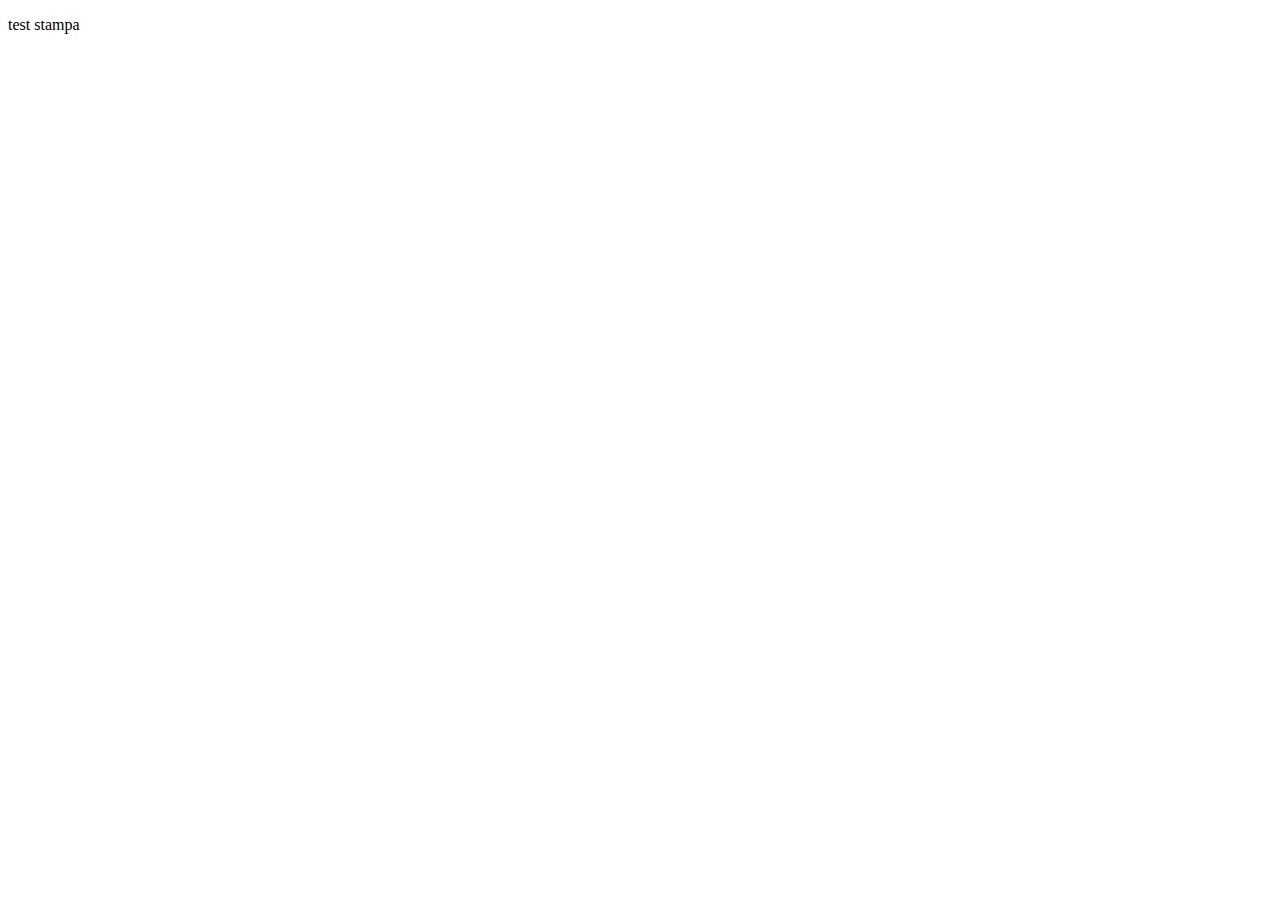
==== index.html @ dc5c2741 "Create index.html" ====
<!DOCTYPE html>
<html lang="en">
<head>
    <meta charset="UTF-8">
    <meta name="viewport" content="width=device-width, initial-scale=1.0">
    <title>Stampa</title>
</head>
<body>
    <p>test stampa</p>
</body>
</html>
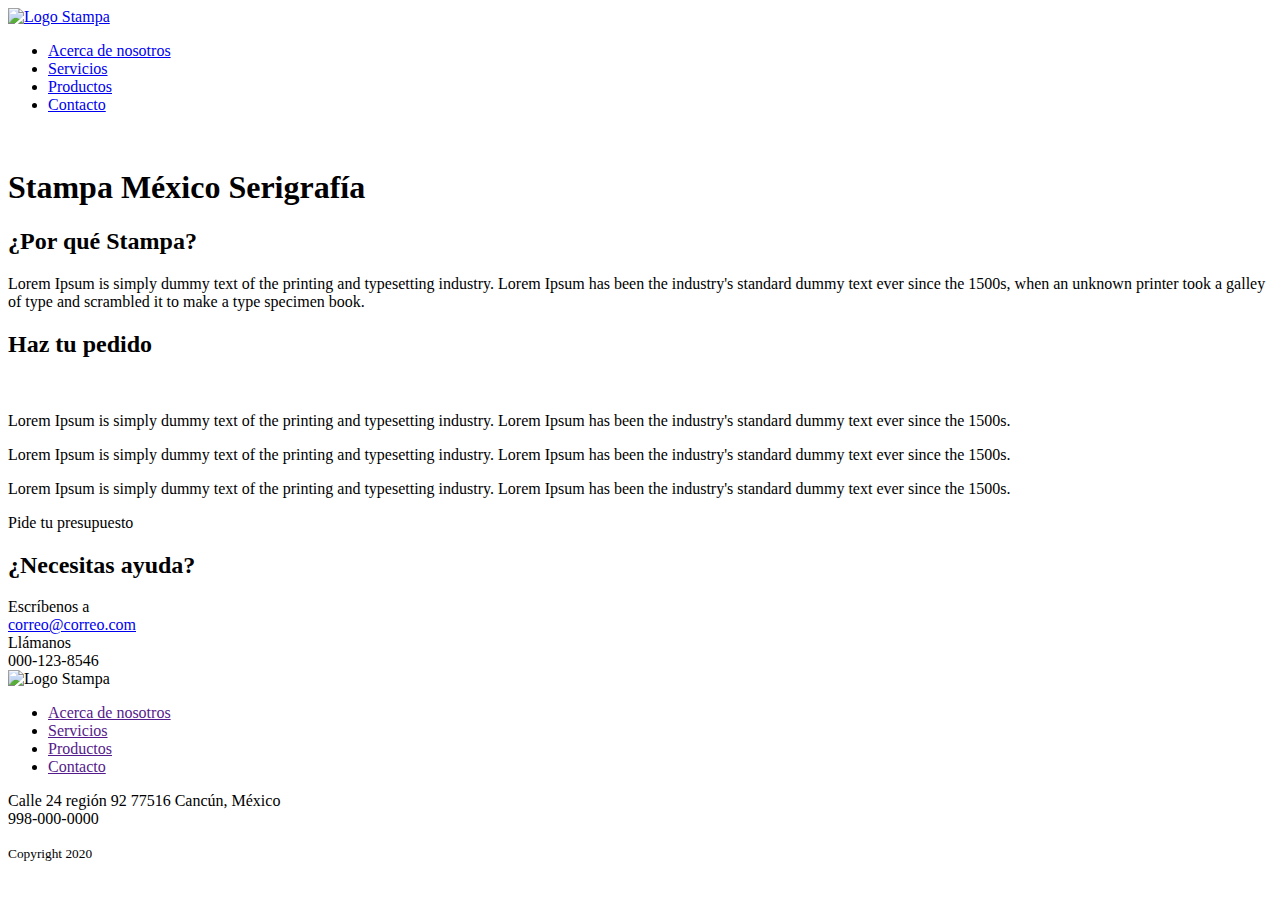
==== commit af0e36c6: "Merge branch 'gh-pages' of https://github.com/Mermib/stampa into gh-pages" ====
--- a/index.html
+++ b/index.html
@@ -1,11 +1,109 @@
 <!DOCTYPE html>
 <html lang="en">
-<head>
-    <meta charset="UTF-8">
-    <meta name="viewport" content="width=device-width, initial-scale=1.0">
-    <title>Stampa</title>
-</head>
+    <head>
+        <meta charset="UTF-8">
+        <meta name="viewport" content="width=device-width, initial-scale=1.0">
+        <title>Stampa</title>
+    
+        <link href="fonts/css/all.css" rel="stylesheet">
+        <link rel="preload" href="fonts.css" as="style">
+
+        <link rel="stylesheet" href="css/fonts.css">
+
+        <link rel="stylesheet" href="css/styles.css">
+    </head>
 <body>
-    <p>test stampa</p>
+    <header>        
+        <nav class="topnav container">
+
+            <a href="index.html" class="logo"><img src="img/logo.jpg" alt="Logo Stampa" width="210"></a>
+            <ul id="myLinks">
+                <li><a href="acerca-de-nosotros.html">Acerca de nosotros</a></li>
+                <li><a href="servicios.html">Servicios</a></li>
+                <li><a href="productos.html">Productos</a></li>
+                <li><a href="contacto.html">Contacto</a></li>
+            </ul>
+            <a href="javascript:void(0);" class="icon" onclick="myFunction()">
+                <i class="fa fa-bars"></i>
+            </a>
+        </nav>    
+        <div class="headerImg"><img src="" alt=""></div>   
+    </header>
+    <main>
+        <h1>Stampa México Serigrafía </h1>
+        <section class="whyStampa">
+            <h2>¿Por qué Stampa?</h2>
+            <p>Lorem Ipsum is simply dummy text of the printing and typesetting industry. Lorem Ipsum has been the industry's standard dummy text ever since the 1500s,
+                 when an unknown printer took a galley of type and scrambled it to make a type specimen book.</p>
+        </section>
+        <section class="gallerySlider">
+
+        </section>
+        <section class="makeOrder">
+            <h2>Haz tu pedido</h2>
+            <div class="order">
+                <div class="orderItem">
+                    <i class="fas fa-dollar-sign" style="padding: 15px 22px;"></i>
+                    <p>Lorem Ipsum is simply dummy text of the printing and typesetting industry. 
+                        Lorem Ipsum has been the industry's standard dummy text ever since the 1500s.</p>
+                </div>
+                <div class="orderItem">
+                    <i class="fas fa-paint-brush"></i>
+                    <p>Lorem Ipsum is simply dummy text of the printing and typesetting industry. 
+                        Lorem Ipsum has been the industry's standard dummy text ever since the 1500s.</p>
+                </div>
+                <div class="orderItem">
+                    <i class="fas fa-check"></i>
+                    <p>Lorem Ipsum is simply dummy text of the printing and typesetting industry. 
+                        Lorem Ipsum has been the industry's standard dummy text ever since the 1500s.</p>
+                </div>
+            </div>
+            <div class="presupuesto">Pide tu presupuesto</div>
+        </section>
+        <section class="help">
+            <h2>¿Necesitas ayuda?</h2>
+            <div class="needHelp">
+                <div class="helpWrite helpitem">Escríbenos a <br> <a href="mailto:correo@correo.com">correo@correo.com</a></div>
+                <div class="helpCall helpitem"> Llámanos <br>000-123-8546</div>
+            </div>
+        </section>
+    </main>
+    <footer>
+        <img src="img/logo.jpg" alt="Logo Stampa" width="220">
+
+        <div class="contactWrapper">
+            <nav>
+                <ul>
+                    <li><a href="">Acerca de nosotros</a></li>
+                    <li><a href="">Servicios</a></li>
+                    <li><a href="">Productos</a></li>
+                    <li><a href="">Contacto</a></li>
+                </ul>
+            </nav>        
+        
+            
+            <div class="contactInfo">
+                <div class="socialMediaIcons">
+                    <a href="https://www.facebook.com/Stampa-Mexico-Serigrafia-685817014886324" target="_blank">
+                        <i class="fab fa-facebook-square"></i>
+                    </a>  
+                </div>
+                <p>Calle 24 región 92 77516 Cancún, México <br>
+                998-000-0000</p>
+                <div class="copyright"><p><small>Copyright 2020</small></p></div>
+            </div>            
+            
+        </div>
+    </footer>
+    <script>
+        function myFunction() {
+            var x = document.getElementById("myLinks");
+            if (x.style.display === "block") {
+                x.style.display = "none";
+            } else {
+                x.style.display = "block";
+            }
+        }
+    </script>
 </body>
 </html>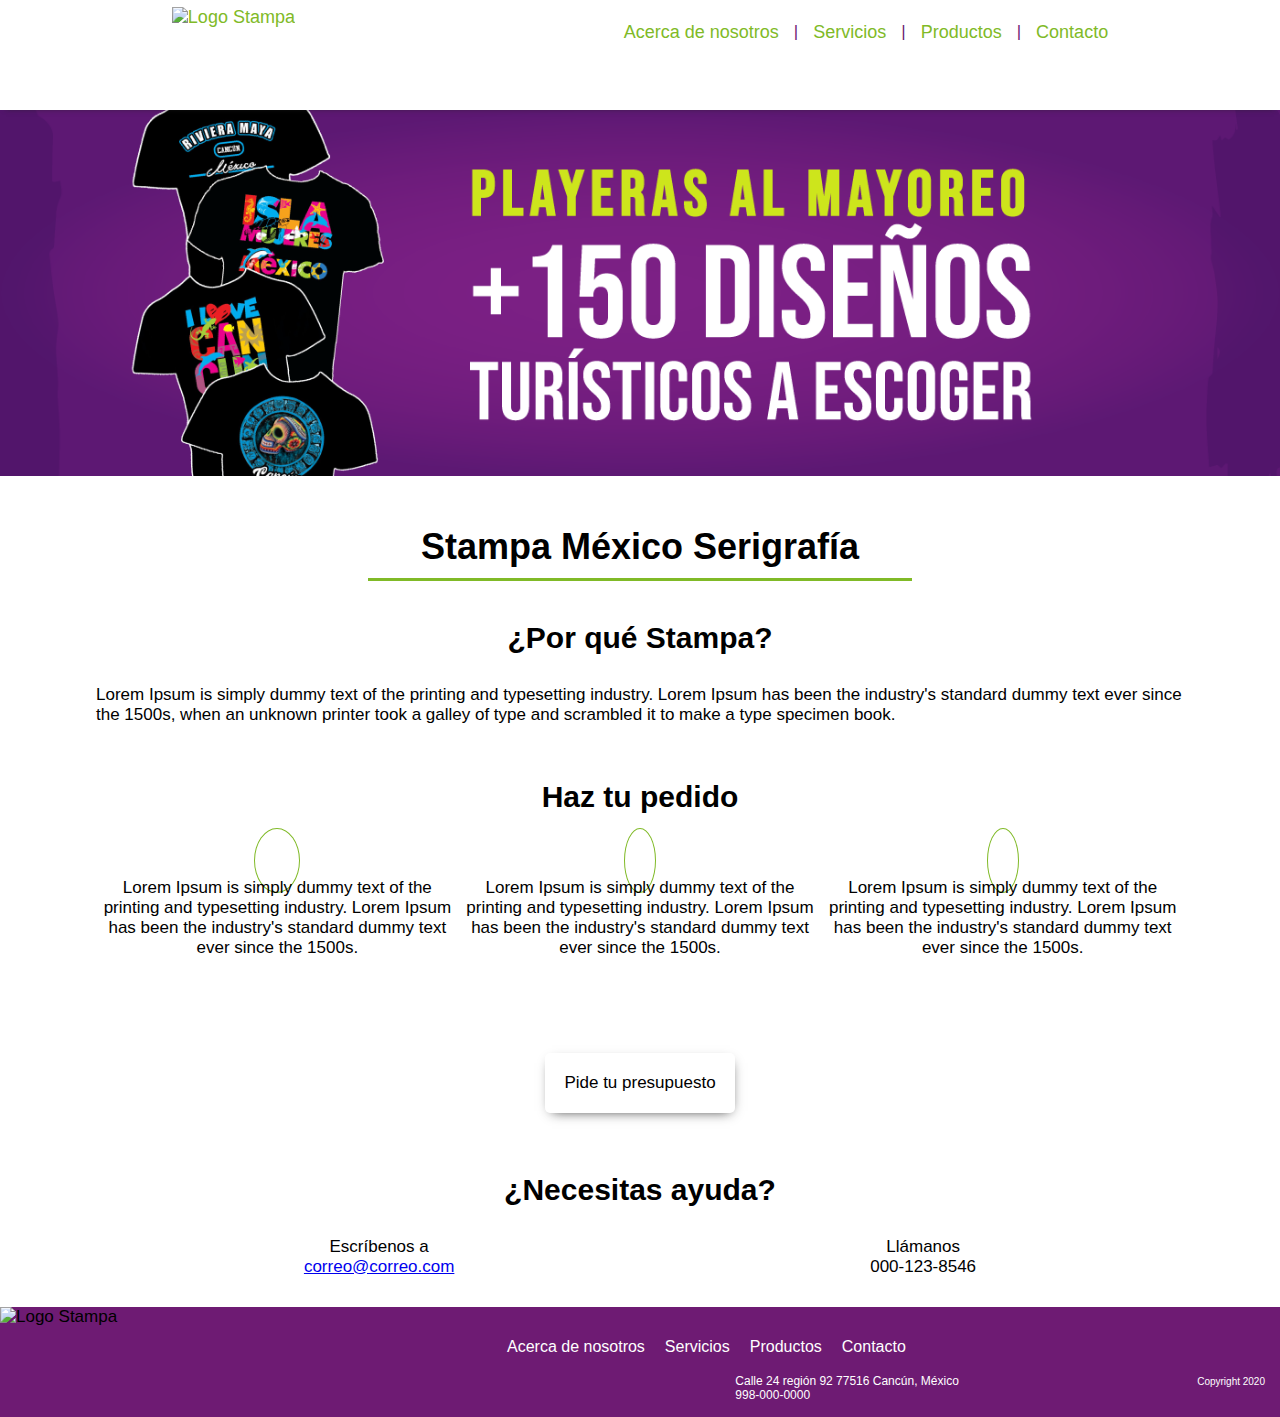
==== commit da91847a: "headers" ====
--- a/index.html
+++ b/index.html
@@ -6,11 +6,19 @@
         <title>Stampa</title>
     
         <link href="fonts/css/all.css" rel="stylesheet">
-        <link rel="preload" href="fonts.css" as="style">
-
+        <link rel="preload" href="css/fonts.css" as="style">
         <link rel="stylesheet" href="css/fonts.css">
 
         <link rel="stylesheet" href="css/styles.css">
+
+        <link rel="stylesheet" href="css/themes/default/default.css" type="text/css" media="screen" />
+        <link rel="stylesheet" href="css/nivo-slider.css" type="text/css" media="screen" />
+
+        <style>
+            main {
+                margin: 5rem auto 30px;
+            }
+        </style>
     </head>
 <body>
     <header>        
@@ -27,8 +35,20 @@
                 <i class="fa fa-bars"></i>
             </a>
         </nav>    
-        <div class="headerImg"><img src="" alt=""></div>   
-    </header>
+        <div class="headerImg desktop" id="slider">
+            <img alt="" class="" src="img/headers/header1.png"  />
+            <img alt="" class="" src="img/headers/header2.png"  />
+            <img alt="" class="" src="img/headers/header3.png">
+            <img alt="" class="" src="img/headers/header4.png">
+        </div>   
+        <div class="headerImg mobile" id="slider">
+            <img alt="" class="" src="img/headers/header1_xs.png"  />
+            <img alt="" class="" src="img/headers/header2_xs.png"  />
+            <img alt="" class="" src="img/headers/header3_xs.png">
+            <img alt="" class="" src="img/headers/header4_xs.png">
+        </div>   
+</header>
+
     <main>
         <h1>Stampa México Serigrafía </h1>
         <section class="whyStampa">
@@ -105,5 +125,47 @@
             }
         }
     </script>
+    <!-- Script para banners que carge desktop y mbile segun corresponda -->
+    <script type="text/javascript" async>
+        const banners = document.querySelectorAll("[data-srcsetbanner]");
+        const bannerxs = document.querySelectorAll("[data-srcsetbannerxs]");
+        const img = document.querySelectorAll("[data-srcsetbannerimg");
+        let width = window.innerWidth;
+        if (width >= 768) {
+            banners.forEach(function (element) {
+                element.setAttribute('srcset', element.getAttribute("data-srcsetbanner"));
+            });
+            img.forEach(function (elementxs) {
+                elementxs.src = elementxs.getAttribute("data-srcsetbannerimg");
+            });
+
+        }
+        else if (width < 768)  {
+            bannerxs.forEach(function (element) {
+                element.setAttribute('srcset', element.getAttribute("data-srcsetbannerxs"));
+            });
+            img.forEach(function (elementxs) {
+                elementxs.src = elementxs.getAttribute("data-srcsetbannerimg");
+            });
+        }
+    </script>
+    <script src="http://ajax.googleapis.com/ajax/libs/jquery/1.9.1/jquery.min.js"></script>
+    <script type="text/javascript" src="js/jquery.nivo.slider.js"></script>
+
+    <script type="text/javascript">
+        $(window).load(function() {
+            $('.headerImg').nivoSlider({
+                effect:'fade',
+                animSpeed: 500,
+                pauseTime: 3000,
+                startSlide: 0,
+                directionNav:true,
+                prevText:'<i class="fas fa-chevron-left"></i>',
+                nextText:'<i class="fas fa-chevron-right"></i>',
+                controlNav:false,
+            });        
+        });
+        </script>
+        
 </body>
 </html>--- a/css/styles.css
+++ b/css/styles.css
@@ -0,0 +1,429 @@
+:root {
+    --morado:  #6E1B73;
+    --verde:  #80BA27;
+    --naranja:#E07312;
+}
+
+html {
+    font-size: 62.5%;
+}
+
+.desktop {
+    display:none
+}
+
+ul li {
+    list-style: none;
+}
+
+* {
+    box-sizing: border-box;
+    margin: 0px;
+    padding: 0px;
+}
+
+body {
+    font-family: 'robotoregular', Arial, Helvetica, sans-serif;
+    font-size: 1.7rem;
+}
+header {
+    width: 100%;
+}
+
+h1 {
+    font-size: 3.6rem;
+    padding: 0 0 10px 0;
+    border-bottom: 3px solid var(--verde);
+    width: 90%;
+    margin: 0 auto;
+    font-family: 'robotolight', Arial, Helvetica, sans-serif;
+    text-align: center;
+    margin-bottom: 30px;
+}
+
+h2 {
+    font-size: 3rem;
+    font-family: 'robotoitalic', Arial, Helvetica, sans-serif;
+    text-align: center;
+    margin-bottom:30px;
+}
+
+h3 {
+    font-family: 'robotomedium', Arial, Helvetica, sans-serif;
+    margin-bottom: 15px;
+}
+
+h4 {
+    font-size: 1.5rem;
+    font-family: 'robotoitalic', Arial, Helvetica, sans-serif;
+    color: var(--verde);
+}
+
+main p, main a, main li {
+    padding-bottom:15px;
+}
+
+.container {
+    margin: 0px auto;
+}
+
+.topnav img { padding-top:7px}
+
+header nav {
+    width: 100%;
+    box-shadow: rgb(34, 34, 34) 0px 4px 6px -6px;
+    height: 11rem;
+    z-index: 99;
+    position: fixed;
+    top: 0px;
+    background: rgb(255, 255, 255);
+}
+
+nav.topnav a.logo {
+    width: fit-content;
+    margin-left: 15px;
+    height: 110px;
+    padding: 0px;
+}
+
+nav.topnav a {
+    color: #80BA27;
+    font-family: 'robotomedium',Arial, Helvetica, sans-serif;
+    font-size: 1.8rem;
+    display: block;
+    text-align: center;
+    padding: 10px 15px;
+    text-decoration: none;
+}
+
+nav.topnav #myLinks a:hover, nav.topnav #myLinks a:active, nav.topnav #myLinks a:focus {
+    color: white;
+    opacity: 0.8;
+    background: var(--verde);
+}
+
+
+nav.topnav #myLinks {
+    display: none;
+    z-index: 999;
+    box-shadow: rgb(34, 34, 34) 0px 4px 6px -6px;
+    background: rgb(255, 255, 255);
+}
+
+.topnav a.icon {
+    color: white;
+    background-color: var(--verde);
+    display: block;
+    position: absolute;
+    right: 15px;
+    top: 30%;
+}
+
+.headerImg {
+    width: 100%;
+    position: relative;
+    top: 5rem;
+}
+.headerImg img {
+    width: 100%;
+}
+
+.nivo-prevNav {
+    left:15px!important;
+    color: var(--verde);
+    font-size :30px;
+}
+
+.nivo-nextNav {
+    right:15px!important;
+    color: var(--verde);
+    font-size :30px;
+}
+
+main {
+    max-width: 85%;
+    min-height: 500px;
+    display: block;
+    margin: 14rem auto 30px;
+}
+
+.whyStampa {
+    margin:40px 0;
+}
+
+/*.gallerySlider {
+    height: 200px;
+}*/
+
+.order {
+    display: flex;
+    flex-direction: column;
+}
+
+.orderItem {
+    text-align: center;
+    margin-bottom: 30px;
+}
+
+.orderItem i {
+    font-size: 3rem;
+    color:  var(--morado);
+    text-align: center;
+    margin-bottom: 15px;
+    padding: 15px;
+    border:1px solid var(--verde);
+    border-radius: 50%;
+}
+
+.presupuesto {
+    text-align: center;
+    width: 190px;
+    box-shadow: rgb(34, 34, 34) 1px 4px 12px -6px;
+    margin: 50px auto 60px;
+    padding: 20px 15px;
+    border-radius: 5px;
+    background: white;
+}
+
+.presupuesto:hover {
+    color: white;
+    background: var(--morado);
+}
+
+.needHelp {
+    display: flex;
+    flex-direction: column;
+    text-align: center;
+}
+
+.helpitem {
+    margin-bottom: 30px;
+}
+
+
+/* Acerca de */
+.videoAbout {
+    text-align: center;
+    margin: 30px auto;
+}
+
+
+/* Servicios */
+.services {
+    text-align: center;
+}
+.service h4 {
+    text-align: center;
+    margin-bottom:15px;
+}
+.service p {
+    font-size:1.2rem;
+}
+
+.service img {
+    border:2px solid transparent;
+}
+.service img:hover, .service img:focus, .service img:active {
+    opacity:0.8;
+    border:2px solid var(--naranja);
+}
+
+/* Contacto */
+.contactInfo {
+    margin-bottom: 30px;
+}
+
+
+
+footer {
+    height: 11rem;
+    display: flex;
+    justify-content: space-between;
+    background: var(--morado);
+}
+
+footer > img { display:none }
+
+footer .contactWrapper {
+    width: 100%;
+    margin:15px;
+}
+
+footer nav {
+    display: none;
+}
+
+footer .contactInfo {
+    display: flex;
+    justify-content: space-between;
+    flex-direction: column;
+    margin:0;
+}
+
+footer .socialMediaIcons {
+    display: flex;
+    justify-content: flex-end;
+    margin-bottom: 10px;
+}
+footer .socialMediaIcons i.fa-facebook-square {
+    color: rgb(59, 89, 152);
+    font-size: 3rem;
+    background: white;
+}
+
+footer p {
+    font-size: 1.2rem;
+    font-family: 'robotolight',Arial, Helvetica, sans-serif;
+    color: white;
+}
+
+footer .copyright {
+    text-align: right;
+}
+
+@media (min-width:768px) {
+    .desktop {
+        display:block;
+    }
+    .mobile {
+        display:none;
+    }
+
+
+    h1 {
+        width: 50%;
+    }
+    header nav, nav.topnav #myLinks {
+        display: flex;
+    }
+
+    header nav {
+        position: relative;
+        justify-content: space-around;
+    }
+
+    .topnav a.icon {
+        display: none;
+    }
+
+    nav.topnav a {
+        padding: 7px 15px 10px;
+    }
+
+    nav.topnav #myLinks li::after {
+        content: "|";
+        color: var(--morado);
+        margin: 7px 0px;
+    }
+
+    nav.topnav #myLinks li:last-child::after {
+        content: "";
+    }
+
+    nav.topnav #myLinks {
+        box-shadow: none;
+        height: 40px;
+        margin-top: 15px;
+    }
+
+    nav.topnav #myLinks li {
+        display: flex;
+    }
+
+    .headerImg {
+        top: unset;
+    }
+
+    main {
+        margin: 30px auto;
+    }
+
+    .order {
+        flex-direction: row;
+        margin-top: 30px;
+    }
+
+    .needHelp {
+        flex-direction: row;
+        text-align: center;
+        justify-content: space-around;
+    }
+
+    .helpitem {
+        margin: 0px 30px;
+    }
+
+    /* Services */
+    .services {
+        display: flex;
+        justify-content: space-between;
+        flex-wrap: wrap;
+        flex:1;        
+    }
+
+    .service {
+        width:33%;
+        margin-bottom: 30px;
+    }
+
+    .service img {
+        box-shadow:rgb(34, 34, 34) 5px 5px 7px -6px;
+        margin-bottom: 15px;
+    }
+
+    /* Contacto */
+    .contactanos {
+        display:flex;
+        justify-content: space-between;
+        flex-wrap: wrap;
+    }
+    .contactanos .map {
+        width:60%
+    }
+
+    .contactanos .map iframe {
+        width:100%;
+    }
+
+    footer > img { display:block }
+
+    footer .contactWrapper {
+        width: 60%;
+        display: flex;
+        flex-direction: column;
+    }
+
+    footer nav {
+        display: block;
+        height: 40px;
+    }
+
+    footer nav ul {
+        display: flex;
+        margin-top: 15px;
+    }
+
+    footer nav ul li {
+        list-style: none;
+        margin: 0px 10px;
+    }
+
+    footer nav ul li a {
+        color: white;
+        font-family: 'robotolight', Arial, Helvetica, sans-serif;
+        font-size: 1.6rem;
+        text-decoration: none;
+    }
+
+    footer nav ul li a:hover, footer nav ul li a:focus {
+        border-bottom: 3px solid var(--verde);
+    }
+
+    footer .contactInfo {
+        flex-direction: row;
+        padding-top: 15px;
+        margin:0;
+    }
+    
+    
+}--- a/css/themes/default/default.css
+++ b/css/themes/default/default.css
@@ -0,0 +1,93 @@
+/*
+Skin Name: Nivo Slider Default Theme
+Skin URI: http://nivo.dev7studios.com
+Description: The default skin for the Nivo Slider.
+Version: 1.3
+Author: Gilbert Pellegrom
+Author URI: http://dev7studios.com
+Supports Thumbs: true
+*/
+
+.theme-default .nivoSlider {
+	position:relative;
+	background:#fff url(loading.gif) no-repeat 50% 50%;
+    margin-bottom:10px;
+    -webkit-box-shadow: 0px 1px 5px 0px #4a4a4a;
+    -moz-box-shadow: 0px 1px 5px 0px #4a4a4a;
+    box-shadow: 0px 1px 5px 0px #4a4a4a;
+}
+.theme-default .nivoSlider img {
+	position:absolute;
+	top:0px;
+	left:0px;
+	display:none;
+}
+.theme-default .nivoSlider a {
+	border:0;
+	display:block;
+}
+
+.theme-default .nivo-controlNav {
+	text-align: center;
+	padding: 20px 0;
+}
+.theme-default .nivo-controlNav a {
+	display:inline-block;
+	width:22px;
+	height:22px;
+	background:url(bullets.png) no-repeat;
+	text-indent:-9999px;
+	border:0;
+	margin: 0 2px;
+}
+.theme-default .nivo-controlNav a.active {
+	background-position:0 -22px;
+}
+
+.theme-default .nivo-directionNav a {
+	display:block;
+	width:30px;
+	height:30px;
+	background:url(arrows.png) no-repeat;
+	text-indent:-9999px;
+	border:0;
+	opacity: 0;
+	-webkit-transition: all 200ms ease-in-out;
+    -moz-transition: all 200ms ease-in-out;
+    -o-transition: all 200ms ease-in-out;
+    transition: all 200ms ease-in-out;
+}
+.theme-default:hover .nivo-directionNav a { opacity: 1; }
+.theme-default a.nivo-nextNav {
+	background-position:-30px 0;
+	right:15px;
+}
+.theme-default a.nivo-prevNav {
+	left:15px;
+}
+
+.theme-default .nivo-caption {
+    font-family: Helvetica, Arial, sans-serif;
+}
+.theme-default .nivo-caption a {
+    color:#fff;
+    border-bottom:1px dotted #fff;
+}
+.theme-default .nivo-caption a:hover {
+    color:#fff;
+}
+
+.theme-default .nivo-controlNav.nivo-thumbs-enabled {
+	width: 100%;
+}
+.theme-default .nivo-controlNav.nivo-thumbs-enabled a {
+	width: auto;
+	height: auto;
+	background: none;
+	margin-bottom: 5px;
+}
+.theme-default .nivo-controlNav.nivo-thumbs-enabled img {
+	display: block;
+	width: 120px;
+	height: auto;
+}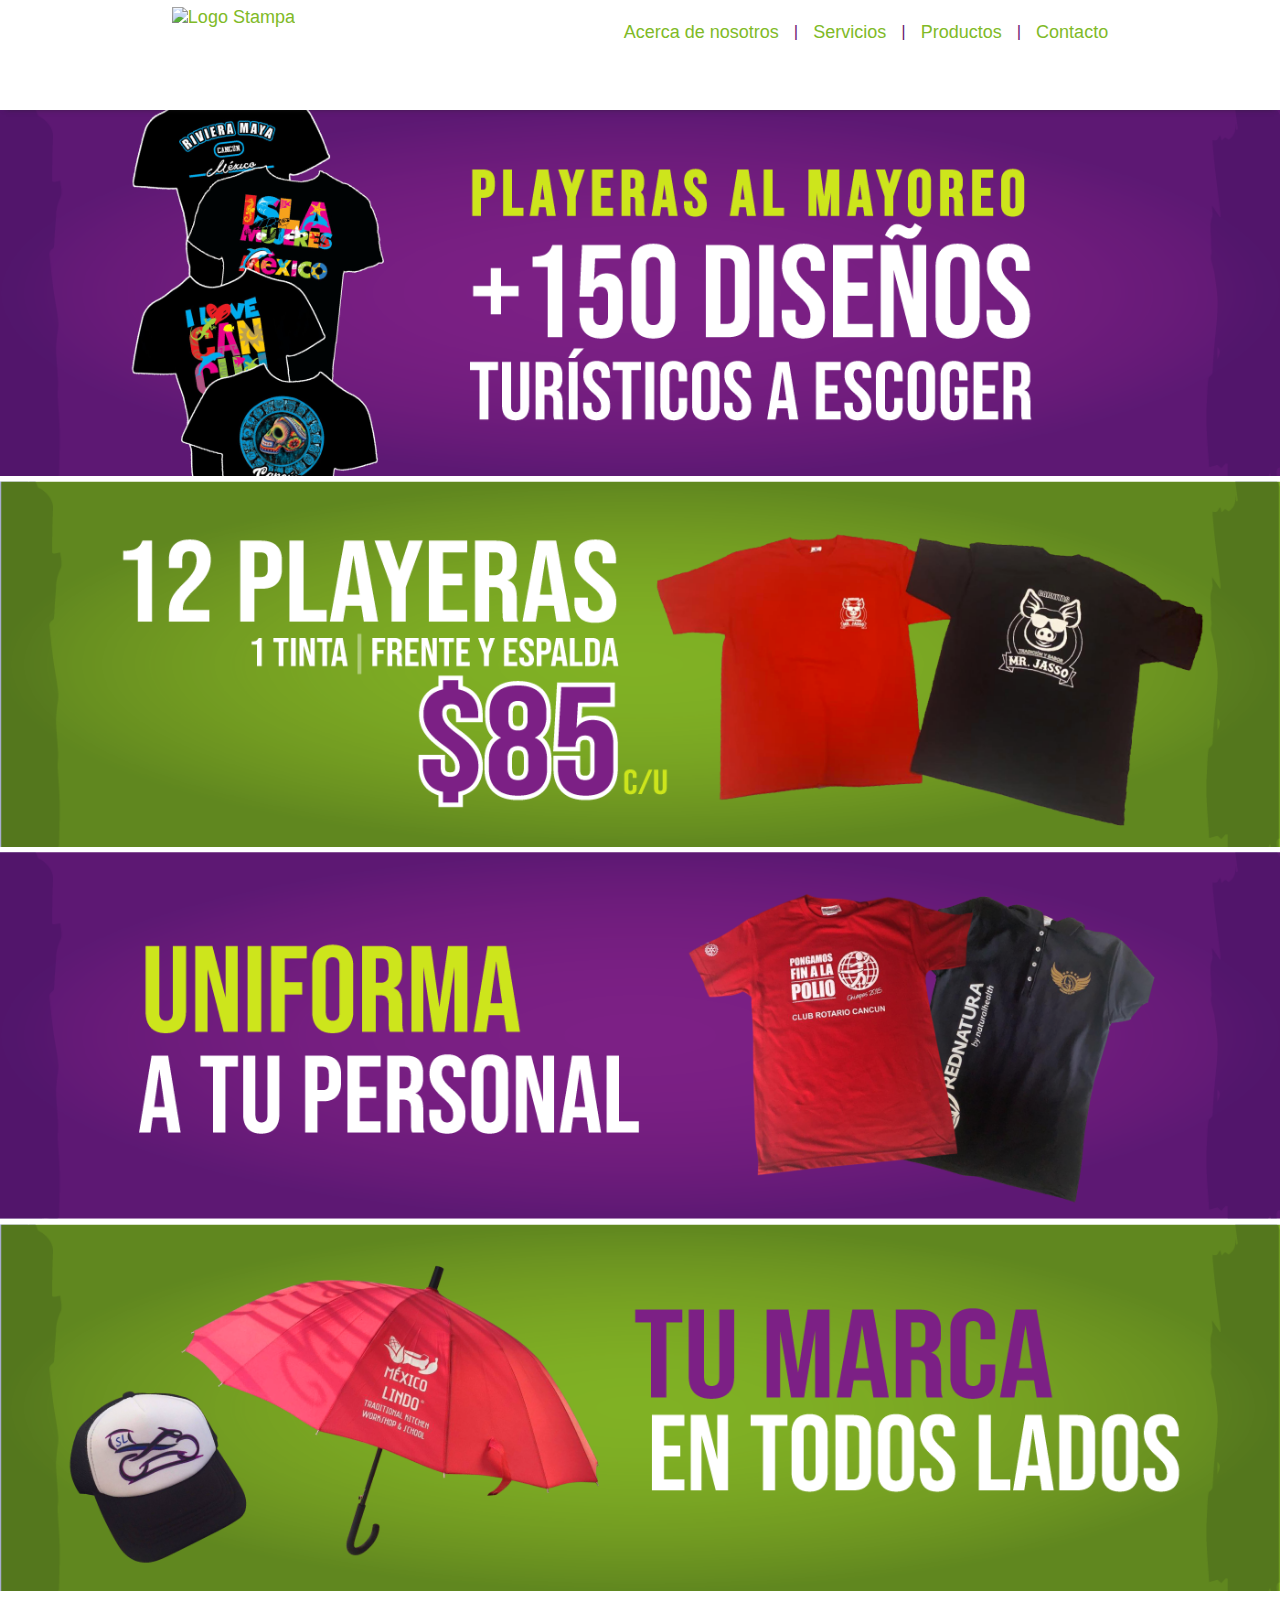
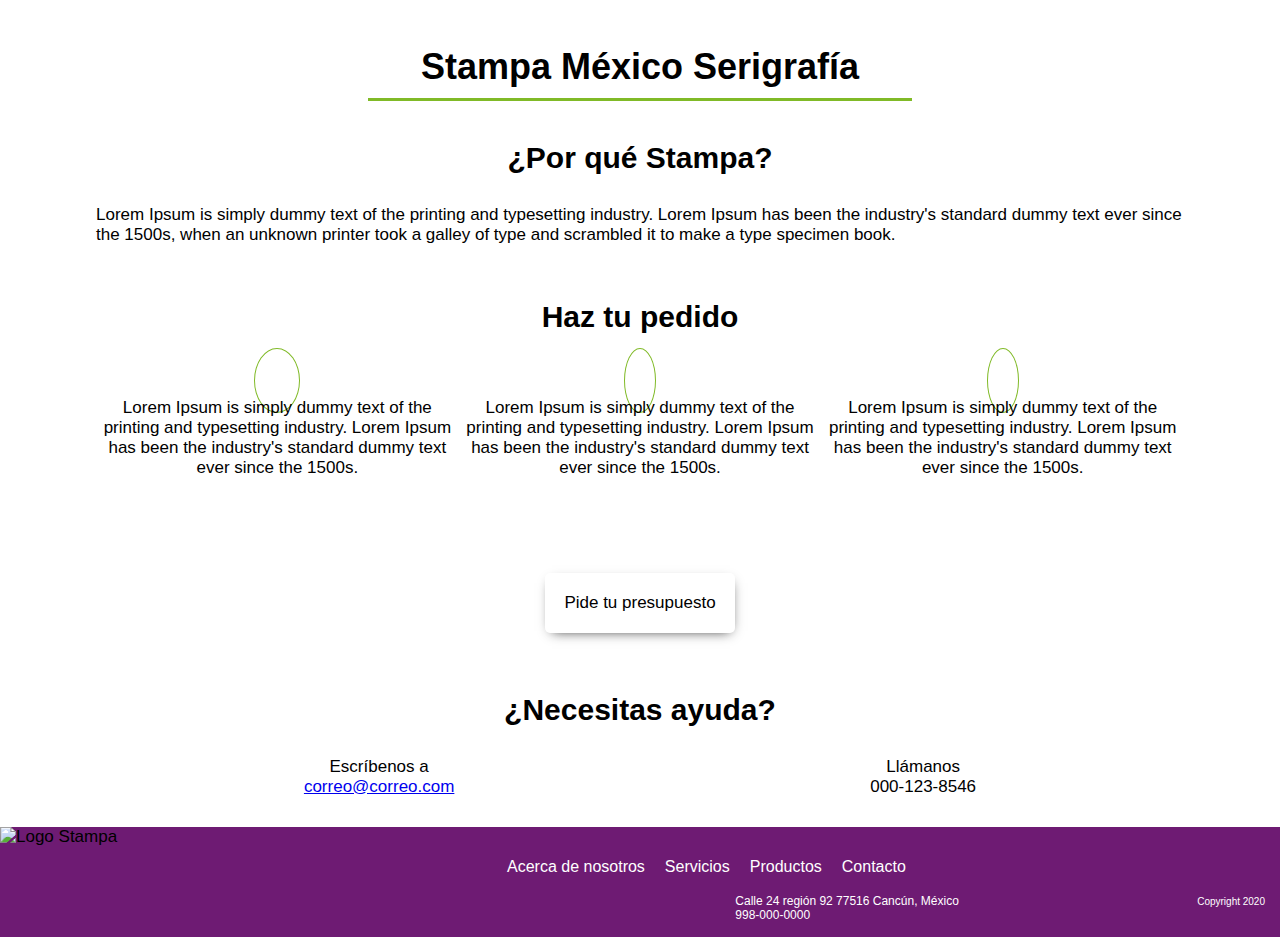
==== commit 703102df: "jquery" ====
--- a/index.html
+++ b/index.html
@@ -149,7 +149,7 @@
             });
         }
     </script>
-    <script src="http://ajax.googleapis.com/ajax/libs/jquery/1.9.1/jquery.min.js"></script>
+    <script type="text/javascript" src="js/1.9.1/jquery.min.js"></script>
     <script type="text/javascript" src="js/jquery.nivo.slider.js"></script>
 
     <script type="text/javascript">
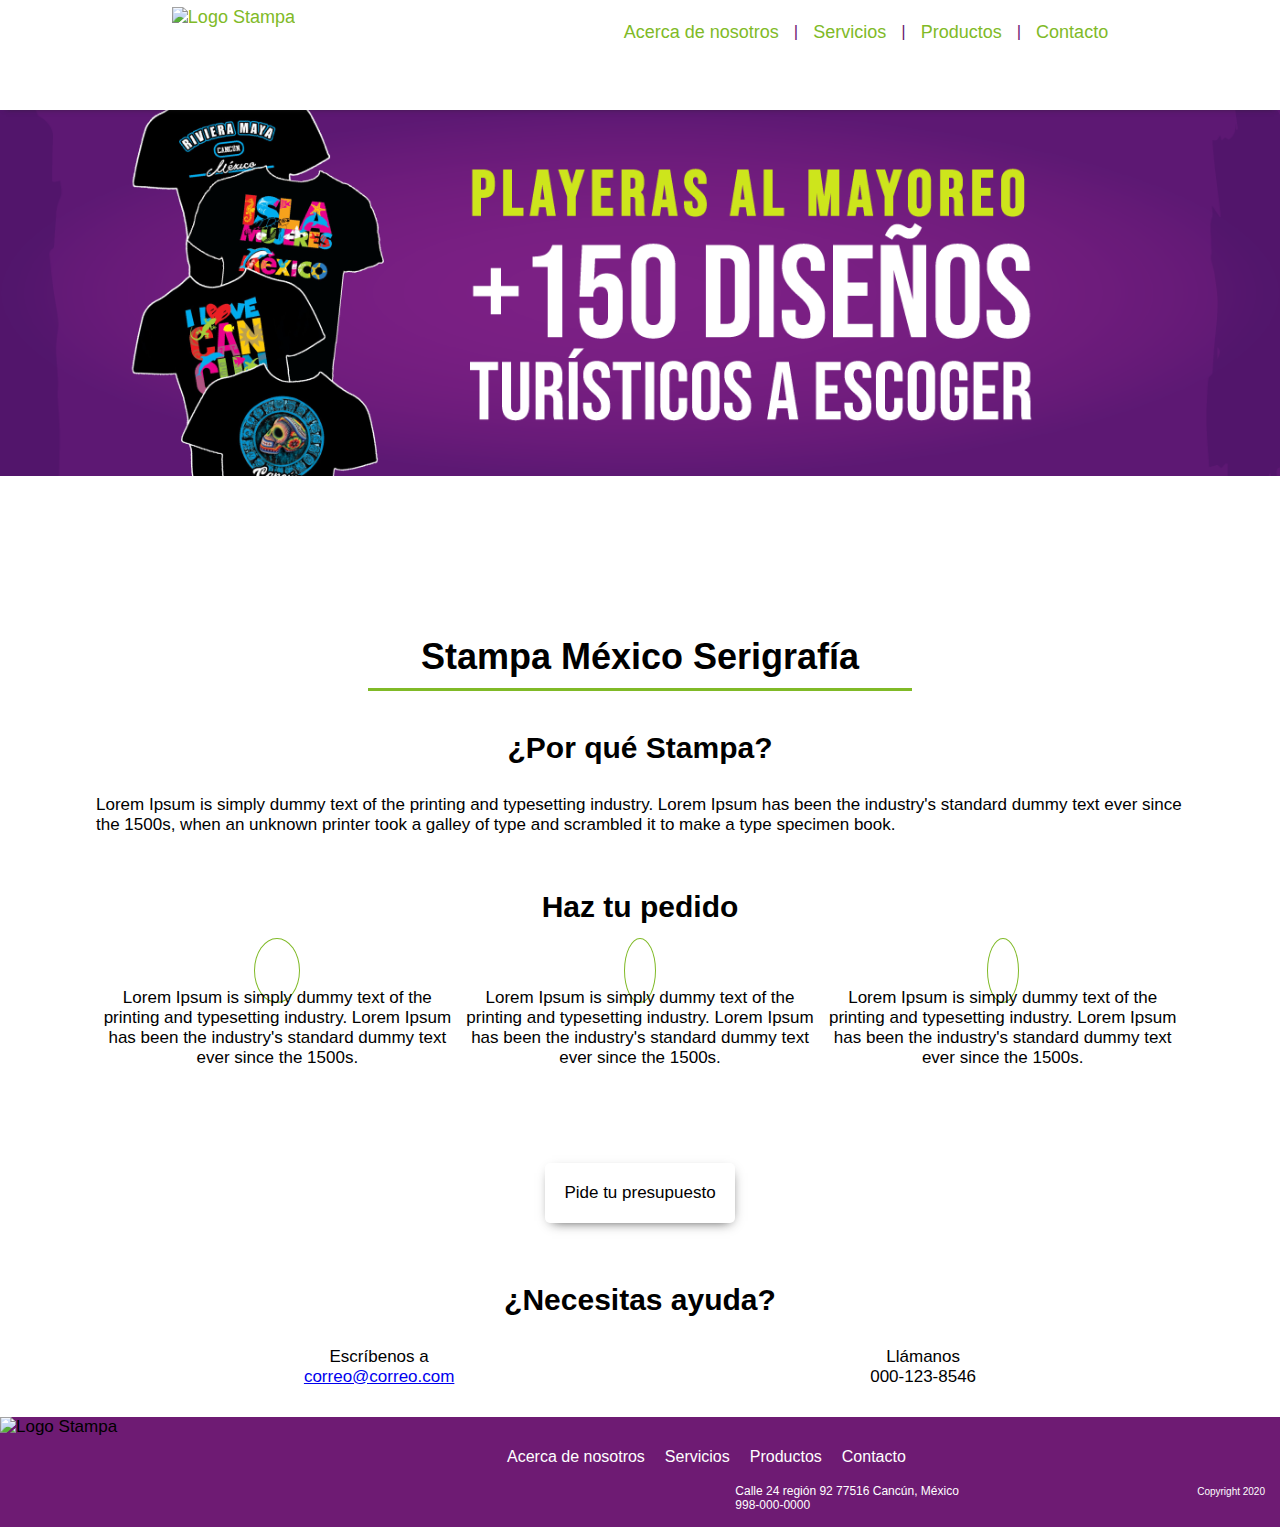
==== commit 23f2c52f: "productos pag" ====
--- a/index.html
+++ b/index.html
@@ -16,7 +16,7 @@
 
         <style>
             main {
-                margin: 5rem auto 30px;
+                margin: 16rem auto 30px;
             }
         </style>
     </head>
@@ -149,7 +149,7 @@
             });
         }
     </script>
-    <script type="text/javascript" src="js/1.9.1/jquery.min.js"></script>
+    <script type="text/javascript" src="js/jquery.min.js"></script>
     <script type="text/javascript" src="js/jquery.nivo.slider.js"></script>
 
     <script type="text/javascript">
--- a/css/styles.css
+++ b/css/styles.css
@@ -122,7 +122,7 @@
 .headerImg {
     width: 100%;
     position: relative;
-    top: 5rem;
+    top: 11rem;
 }
 .headerImg img {
     width: 100%;
@@ -144,7 +144,7 @@
     max-width: 85%;
     min-height: 500px;
     display: block;
-    margin: 14rem auto 30px;
+    margin: 16rem auto 30px;
 }
 
 .whyStampa {
@@ -222,8 +222,28 @@
 
 .service img {
     border:2px solid transparent;
+    border-radius: 6px;
 }
 .service img:hover, .service img:focus, .service img:active {
+    opacity:0.8;
+    border:2px solid var(--naranja);
+}
+
+/* Productos */
+
+.productItem {
+    text-align: center;
+    margin: 0 0 30px 0;
+}
+.productItem img {
+    width: 250px;
+    margin: 0 auto 10px;
+    display: block;
+    padding:0;
+    border-radius: 6px;
+    border:2px solid transparent;
+}
+.productItem img:hover, .productItem img:focus, .productItem img:active {
     opacity:0.8;
     border:2px solid var(--naranja);
 }
@@ -371,6 +391,18 @@
         margin-bottom: 15px;
     }
 
+
+    /* Productos */
+    .productContainer {
+        display: flex;
+        flex-wrap: wrap;
+        justify-content: space-between;
+    }
+
+    .productItem img {
+        max-height: 170px;
+    }
+
     /* Contacto */
     .contactanos {
         display:flex;
